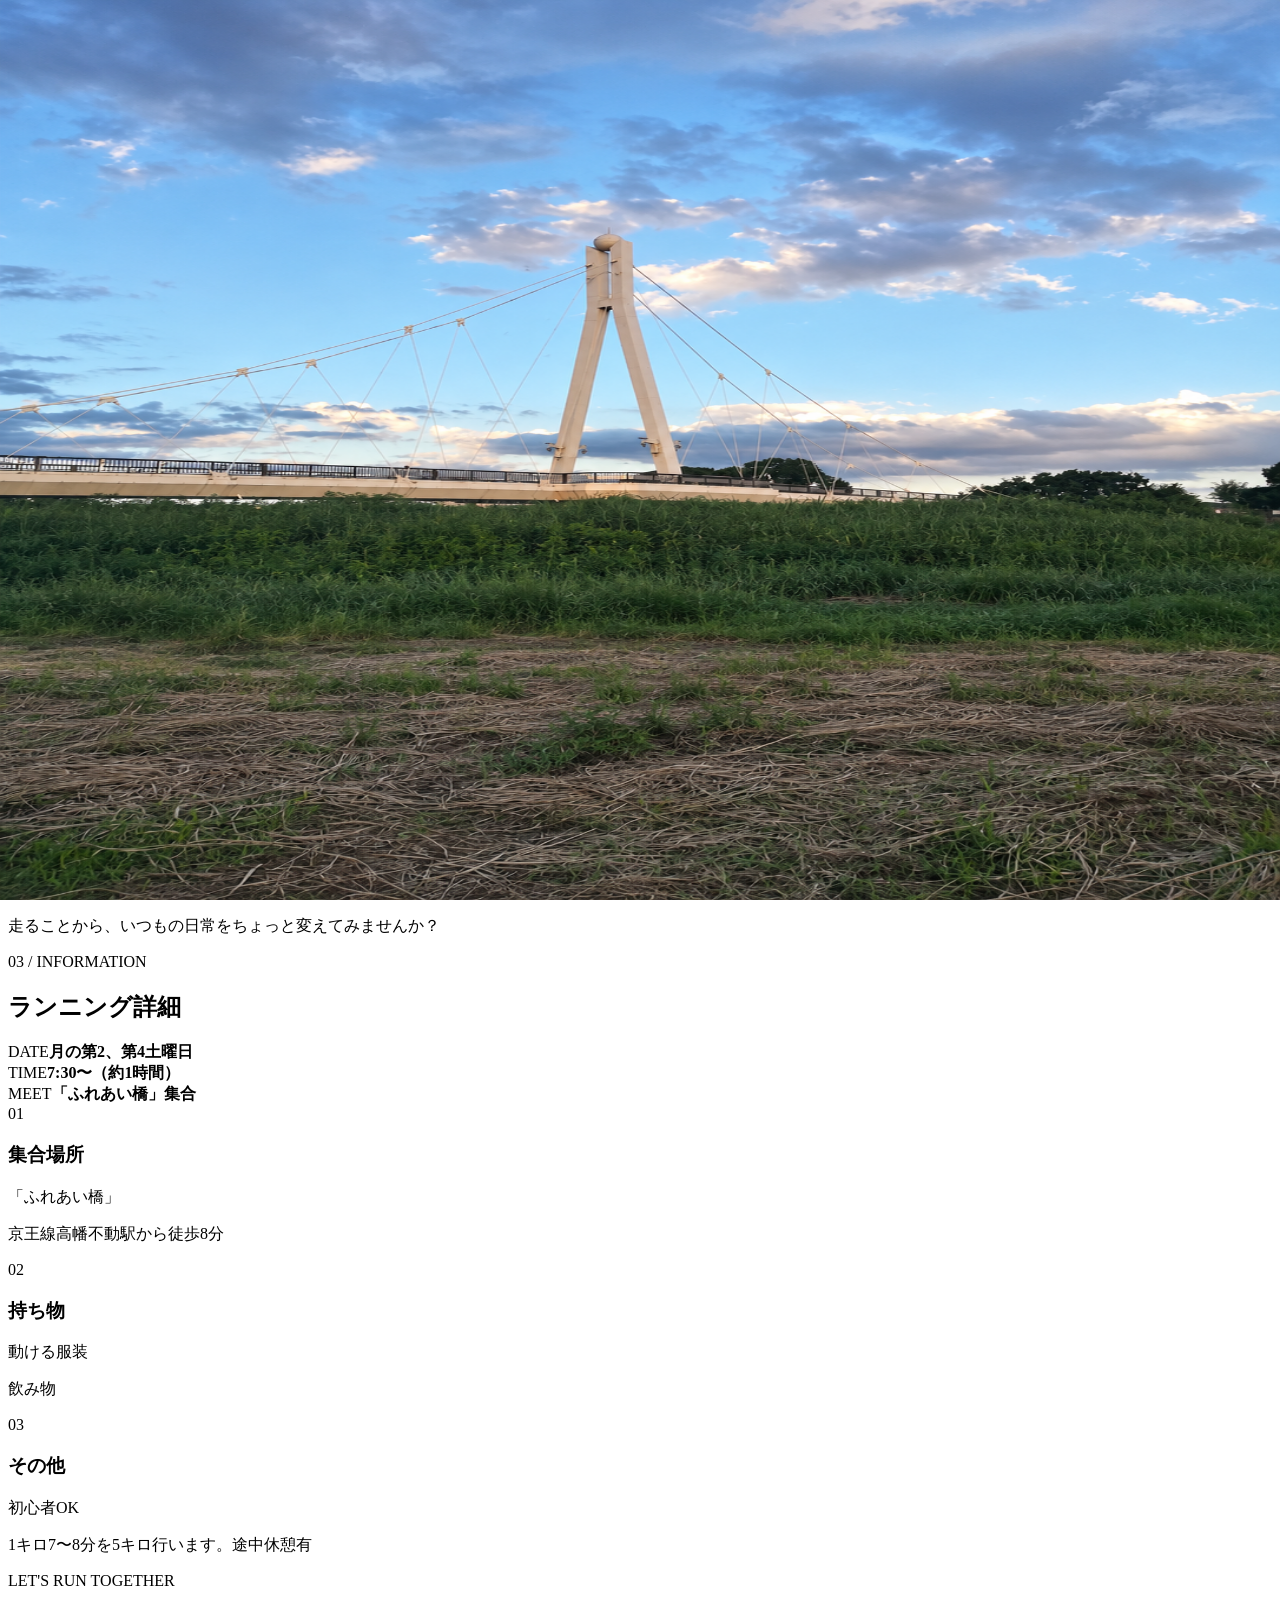
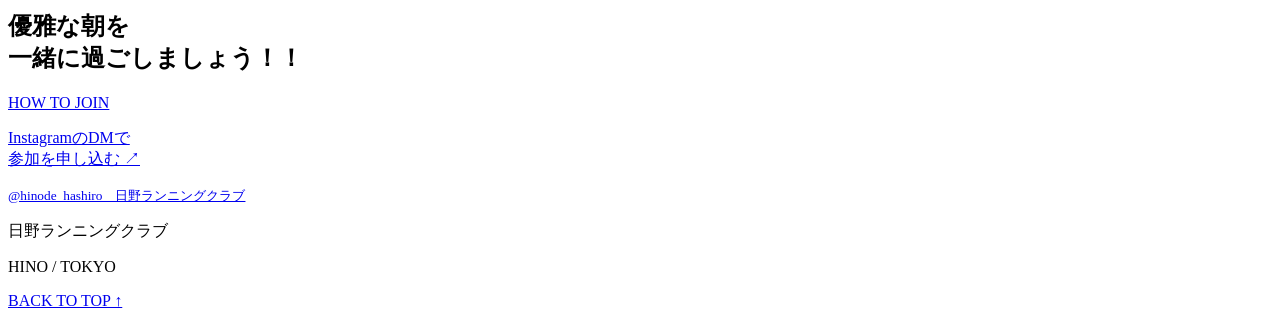
==== index.html @ 9626b70d "Publish site to GitHub Pages" ====
<!DOCTYPE html><html lang="ja"><head><meta charSet="utf-8"/><meta name="viewport" content="width=device-width, initial-scale=1"/><link rel="preload" as="image" href="/images/running-main-clean.png"/><link rel="stylesheet" href="/hino-running-club/_next/static/css/2978cba6d5c0ed06.css" data-precedence="next"/><link rel="preload" as="script" fetchPriority="low" href="/hino-running-club/_next/static/chunks/webpack-85ed80e4ff991fd9.js"/><script src="/hino-running-club/_next/static/chunks/4bd1b696-215e5051988c3dde.js" async=""></script><script src="/hino-running-club/_next/static/chunks/794-f19c7b8fbf1044ca.js" async=""></script><script src="/hino-running-club/_next/static/chunks/main-app-6610b5e70b586b48.js" async=""></script><script src="/hino-running-club/_next/static/chunks/437-804096dbaada6fb6.js" async=""></script><script src="/hino-running-club/_next/static/chunks/app/page-9468b828bb582fc2.js" async=""></script><title>日野ランニングクラブ | 一緒に走ろう。</title><meta name="description" content="走ることをきっかけに、人とつながる。日野ランニングクラブは月の第2・第4土曜日、朝7:30から活動しています。"/><script src="/hino-running-club/_next/static/chunks/polyfills-42372ed130431b0a.js" noModule=""></script></head><body><div hidden=""><!--$--><!--/$--></div><main><header class="nav-shell"><a class="brand" href="#top" aria-label="日野ランニングクラブ ホーム"><span class="brand-mark">HRC</span><span>HINO RUNNING CLUB</span></a><nav aria-label="ページ内ナビゲーション"><a href="#message">MESSAGE</a><a href="#information">INFORMATION</a><a class="nav-cta" href="#join">JOIN US</a></nav></header><section class="hero" id="top"><div class="hero-photo"><img alt="大会のコースを走る日野ランニングクラブのメンバー" decoding="async" data-nimg="fill" style="position:absolute;height:100%;width:100%;left:0;top:0;right:0;bottom:0;color:transparent" src="/images/running-main-clean.png"/><span class="photo-index">01 — RUN TOGETHER</span></div><div class="hero-copy"><p class="eyebrow">LOCAL COMMUNITY / HINO</p><h1>一緒に<br/>走ろう。</h1><p class="hero-lead">ランニングをきっかけに、<br/>新しい人間関係を作りたい！！</p><div class="hero-actions"><a href="#information">ランニング詳細</a><span>SCROLL TO EXPLORE</span></div></div></section><section class="intro-strip" aria-label="クラブの特徴"><p>陸上未経験歓迎</p><p>一人参加OK</p><p>完全無料</p></section><section class="message section-grid" id="message"><div class="section-label"><span>02</span><p>MESSAGE</p></div><div class="message-main"><h2>いつもの日常に<br/>ちょっとした刺激を</h2><div class="message-photo"><img alt="夜景を眺める日野ランニングクラブ代表" loading="lazy" decoding="async" data-nimg="fill" style="position:absolute;height:100%;width:100%;left:0;top:0;right:0;bottom:0;color:transparent" src="/images/message-clean.png"/></div></div><div class="message-copy"><p>大学生、社会人になってからは、学校や職場と家を行ったりきたりする毎日。</p><p>「新しい友達が欲しい」、「新しいことに挑戦したい」</p><p>そんな思いを持っている人たちが、走ることをきっかけに、人とつながれる場所を作りたいと思ったのが、この活動を始めたきっかけです。</p><p>私自身、小2から高3までずっと野球をしていて大学では一人で走って大会に出たりしていました。</p><p>大学4年間は約50人いるアルバイトのリーダーを務めたり、地方滞在プログラムを受けたりとそこでは学生から社会人まで、年齢も仕事も経歴も違う、いろんな人と出会いました。</p><p>「そんな経験してきたんだ！」「そんな仕事してるんだ！」</p><p>自分とは違う人生を歩んできた人の話は面白くて、刺激をもらえて、自分の世界も広がりました。</p><p>そこで感じたのが、「人って面白いな。」ということ。</p><p>だからこそ、走ることだけが目的ではなく、走ったり、話したり、ご飯を食べたりしながら、新しい友達やつながりが生まれる場所にしたい。</p><p class="closing-line">走ることから、いつもの日常をちょっと変えてみませんか？</p></div></section><section class="information" id="information"><div class="info-photo"><img alt="集合場所のふれあい橋" loading="lazy" decoding="async" data-nimg="fill" style="position:absolute;height:100%;width:100%;left:0;top:0;right:0;bottom:0;color:transparent" src="/images/bridge-clean.png"/></div><div class="info-panel"><div class="info-heading"><p>03 / INFORMATION</p><h2>ランニング詳細</h2></div><div class="facts"><div class="fact"><span>DATE</span><strong>月の第2、第4土曜日</strong></div><div class="fact"><span>TIME</span><strong>7:30〜（約1時間）</strong></div><div class="fact"><span>MEET</span><strong>「ふれあい橋」集合</strong></div></div><div class="detail-grid"><article><span>01</span><h3>集合場所</h3><p>「ふれあい橋」</p><p>京王線高幡不動駅から徒歩8分</p></article><article><span>02</span><h3>持ち物</h3><p>動ける服装</p><p>飲み物</p></article><article><span>03</span><h3>その他</h3><p>初心者OK</p><p>1キロ7〜8分を5キロ行います。途中休憩有</p></article></div></div></section><section class="join" id="join"><div><p class="eyebrow">LET&#x27;S RUN TOGETHER</p><h2>優雅な朝を<br/>一緒に過ごしましょう！！</h2></div><a class="join-card" href="https://www.instagram.com/hinode_hashiro/" target="_blank" rel="noreferrer" aria-label="Instagramで日野ランニングクラブ @hinode_hashiro を開いてDMを送る"><span>HOW TO JOIN</span><p>InstagramのDMで<br/>参加を申し込む ↗</p><small>@hinode_hashiro　日野ランニングクラブ</small></a></section><footer><p>日野ランニングクラブ</p><p>HINO / TOKYO</p><a href="#top">BACK TO TOP ↑</a></footer></main><!--$--><!--/$--><script src="/hino-running-club/_next/static/chunks/webpack-85ed80e4ff991fd9.js" id="_R_" async=""></script><script>(self.__next_f=self.__next_f||[]).push([0])</script><script>self.__next_f.push([1,"1:\"$Sreact.fragment\"\n2:I[7121,[],\"\"]\n3:I[4581,[],\"\"]\n4:I[8437,[\"437\",\"static/chunks/437-804096dbaada6fb6.js\",\"974\",\"static/chunks/app/page-9468b828bb582fc2.js\"],\"Image\"]\nb:I[7123,[],\"default\",1]\n:HL[\"/hino-running-club/_next/static/css/2978cba6d5c0ed06.css\",\"style\"]\n"])</script><script>self.__next_f.push([1,"0:{\"P\":null,\"c\":[\"\",\"\"],\"q\":\"\",\"i\":false,\"f\":[[[\"\",{\"children\":[\"__PAGE__\",{}]},\"$undefined\",\"$undefined\",16],[[\"$\",\"$1\",\"c\",{\"children\":[[[\"$\",\"link\",\"0\",{\"rel\":\"stylesheet\",\"href\":\"/hino-running-club/_next/static/css/2978cba6d5c0ed06.css\",\"precedence\":\"next\",\"crossOrigin\":\"$undefined\",\"nonce\":\"$undefined\"}]],[\"$\",\"html\",null,{\"lang\":\"ja\",\"children\":[\"$\",\"body\",null,{\"children\":[\"$\",\"$L2\",null,{\"parallelRouterKey\":\"children\",\"error\":\"$undefined\",\"errorStyles\":\"$undefined\",\"errorScripts\":\"$undefined\",\"template\":[\"$\",\"$L3\",null,{}],\"templateStyles\":\"$undefined\",\"templateScripts\":\"$undefined\",\"notFound\":[[[\"$\",\"title\",null,{\"children\":\"404: This page could not be found.\"}],[\"$\",\"div\",null,{\"style\":{\"fontFamily\":\"system-ui,\\\"Segoe UI\\\",Roboto,Helvetica,Arial,sans-serif,\\\"Apple Color Emoji\\\",\\\"Segoe UI Emoji\\\"\",\"height\":\"100vh\",\"textAlign\":\"center\",\"display\":\"flex\",\"flexDirection\":\"column\",\"alignItems\":\"center\",\"justifyContent\":\"center\"},\"children\":[\"$\",\"div\",null,{\"children\":[[\"$\",\"style\",null,{\"dangerouslySetInnerHTML\":{\"__html\":\"body{color:#000;background:#fff;margin:0}.next-error-h1{border-right:1px solid rgba(0,0,0,.3)}@media (prefers-color-scheme:dark){body{color:#fff;background:#000}.next-error-h1{border-right:1px solid rgba(255,255,255,.3)}}\"}}],[\"$\",\"h1\",null,{\"className\":\"next-error-h1\",\"style\":{\"display\":\"inline-block\",\"margin\":\"0 20px 0 0\",\"padding\":\"0 23px 0 0\",\"fontSize\":24,\"fontWeight\":500,\"verticalAlign\":\"top\",\"lineHeight\":\"49px\"},\"children\":404}],[\"$\",\"div\",null,{\"style\":{\"display\":\"inline-block\"},\"children\":[\"$\",\"h2\",null,{\"style\":{\"fontSize\":14,\"fontWeight\":400,\"lineHeight\":\"49px\",\"margin\":0},\"children\":\"This page could not be found.\"}]}]]}]}]],[]],\"forbidden\":\"$undefined\",\"unauthorized\":\"$undefined\"}]}]}]]}],{\"children\":[[\"$\",\"$1\",\"c\",{\"children\":[[\"$\",\"main\",null,{\"children\":[[\"$\",\"header\",null,{\"className\":\"nav-shell\",\"children\":[[\"$\",\"a\",null,{\"className\":\"brand\",\"href\":\"#top\",\"aria-label\":\"日野ランニングクラブ ホーム\",\"children\":[[\"$\",\"span\",null,{\"className\":\"brand-mark\",\"children\":\"HRC\"}],[\"$\",\"span\",null,{\"children\":\"HINO RUNNING CLUB\"}]]}],[\"$\",\"nav\",null,{\"aria-label\":\"ページ内ナビゲーション\",\"children\":[[\"$\",\"a\",null,{\"href\":\"#message\",\"children\":\"MESSAGE\"}],[\"$\",\"a\",null,{\"href\":\"#information\",\"children\":\"INFORMATION\"}],[\"$\",\"a\",null,{\"className\":\"nav-cta\",\"href\":\"#join\",\"children\":\"JOIN US\"}]]}]]}],[\"$\",\"section\",null,{\"className\":\"hero\",\"id\":\"top\",\"children\":[[\"$\",\"div\",null,{\"className\":\"hero-photo\",\"children\":[[\"$\",\"$L4\",null,{\"src\":\"/images/running-main-clean.png\",\"alt\":\"大会のコースを走る日野ランニングクラブのメンバー\",\"fill\":true,\"priority\":true,\"sizes\":\"(max-width: 800px) 100vw, 58vw\"}],[\"$\",\"span\",null,{\"className\":\"photo-index\",\"children\":\"01 — RUN TOGETHER\"}]]}],[\"$\",\"div\",null,{\"className\":\"hero-copy\",\"children\":[[\"$\",\"p\",null,{\"className\":\"eyebrow\",\"children\":\"LOCAL COMMUNITY / HINO\"}],[\"$\",\"h1\",null,{\"children\":[\"一緒に\",[\"$\",\"br\",null,{}],\"走ろう。\"]}],[\"$\",\"p\",null,{\"className\":\"hero-lead\",\"children\":[\"ランニングをきっかけに、\",[\"$\",\"br\",null,{}],\"新しい人間関係を作りたい！！\"]}],[\"$\",\"div\",null,{\"className\":\"hero-actions\",\"children\":[[\"$\",\"a\",null,{\"href\":\"#information\",\"children\":\"ランニング詳細\"}],[\"$\",\"span\",null,{\"children\":\"SCROLL TO EXPLORE\"}]]}]]}]]}],[\"$\",\"section\",null,{\"className\":\"intro-strip\",\"aria-label\":\"クラブの特徴\",\"children\":[[\"$\",\"p\",null,{\"children\":\"陸上未経験歓迎\"}],[\"$\",\"p\",null,{\"children\":\"一人参加OK\"}],[\"$\",\"p\",null,{\"children\":\"完全無料\"}]]}],[\"$\",\"section\",null,{\"className\":\"message section-grid\",\"id\":\"message\",\"children\":[[\"$\",\"div\",null,{\"className\":\"section-label\",\"children\":[[\"$\",\"span\",null,{\"children\":\"02\"}],[\"$\",\"p\",null,{\"children\":\"MESSAGE\"}]]}],[\"$\",\"div\",null,{\"className\":\"message-main\",\"children\":[[\"$\",\"h2\",null,{\"children\":[\"いつもの日常に\",[\"$\",\"br\",null,{}],\"ちょっとした刺激を\"]}],[\"$\",\"div\",null,{\"className\":\"message-photo\",\"children\":[\"$\",\"$L4\",null,{\"src\":\"/images/message-clean.png\",\"alt\":\"夜景を眺める日野ランニングクラブ代表\",\"fill\":true,\"sizes\":\"(max-width: 800px) 100vw, 48vw\"}]}]]}],[\"$\",\"div\",null,{\"className\":\"message-copy\",\"children\":[[\"$\",\"p\",null,{\"children\":\"大学生、社会人になってからは、学校や職場と家を行ったりきたりする毎日。\"}],[\"$\",\"p\",null,{\"children\":\"「新しい友達が欲しい」、「新しいことに挑戦したい」\"}],[\"$\",\"p\",null,{\"children\":\"そんな思いを持っている人たちが、走ることをきっかけに、人とつながれる場所を作りたいと思ったのが、この活動を始めたきっかけです。\"}],[\"$\",\"p\",null,{\"children\":\"私自身、小2から高3までずっと野球をしていて大学では一人で走って大会に出たりしていました。\"}],[\"$\",\"p\",null,{\"children\":\"大学4年間は約50人いるアルバイトのリーダーを務めたり、地方滞在プログラムを受けたりとそこでは学生から社会人まで、年齢も仕事も経歴も違う、いろんな人と出会いました。\"}],[\"$\",\"p\",null,{\"children\":\"「そんな経験してきたんだ！」「そんな仕事してるんだ！」\"}],[\"$\",\"p\",null,{\"children\":\"自分とは違う人生を歩んできた人の話は面白くて、刺激をもらえて、自分の世界も広がりました。\"}],[\"$\",\"p\",null,{\"children\":\"そこで感じたのが、「人って面白いな。」ということ。\"}],[\"$\",\"p\",null,{\"children\":\"だからこそ、走ることだけが目的ではなく、走ったり、話したり、ご飯を食べたりしながら、新しい友達やつながりが生まれる場所にしたい。\"}],[\"$\",\"p\",null,{\"className\":\"closing-line\",\"children\":\"走ることから、いつもの日常をちょっと変えてみませんか？\"}]]}]]}],[\"$\",\"section\",null,{\"className\":\"information\",\"id\":\"information\",\"children\":[[\"$\",\"div\",null,{\"className\":\"info-photo\",\"children\":\"$L5\"}],\"$L6\"]}],\"$L7\",\"$L8\"]}],null,\"$L9\"]}],{},null,false,null]},null,false,null],\"$La\",false]],\"m\":\"$undefined\",\"G\":[\"$b\",[]],\"S\":true,\"h\":null,\"s\":\"$undefined\",\"l\":\"$undefined\",\"p\":\"$undefined\",\"d\":\"$undefined\",\"b\":\"GcWHUEdhBxqubiKF5R31A\"}\n"])</script><script>self.__next_f.push([1,"c:I[484,[],\"OutletBoundary\"]\nd:\"$Sreact.suspense\"\nf:I[484,[],\"ViewportBoundary\"]\n11:I[484,[],\"MetadataBoundary\"]\n5:[\"$\",\"$L4\",null,{\"src\":\"/images/bridge-clean.png\",\"alt\":\"集合場所のふれあい橋\",\"fill\":true,\"sizes\":\"100vw\"}]\n6:[\"$\",\"div\",null,{\"className\":\"info-panel\",\"children\":[[\"$\",\"div\",null,{\"className\":\"info-heading\",\"children\":[[\"$\",\"p\",null,{\"children\":\"03 / INFORMATION\"}],[\"$\",\"h2\",null,{\"children\":\"ランニング詳細\"}]]}],[\"$\",\"div\",null,{\"className\":\"facts\",\"children\":[[\"$\",\"div\",\"DATE\",{\"className\":\"fact\",\"children\":[[\"$\",\"span\",null,{\"children\":\"DATE\"}],[\"$\",\"strong\",null,{\"children\":\"月の第2、第4土曜日\"}]]}],[\"$\",\"div\",\"TIME\",{\"className\":\"fact\",\"children\":[[\"$\",\"span\",null,{\"children\":\"TIME\"}],[\"$\",\"strong\",null,{\"children\":\"7:30〜（約1時間）\"}]]}],[\"$\",\"div\",\"MEET\",{\"className\":\"fact\",\"children\":[[\"$\",\"span\",null,{\"children\":\"MEET\"}],[\"$\",\"strong\",null,{\"children\":\"「ふれあい橋」集合\"}]]}]]}],[\"$\",\"div\",null,{\"className\":\"detail-grid\",\"children\":[[\"$\",\"article\",null,{\"children\":[[\"$\",\"span\",null,{\"children\":\"01\"}],[\"$\",\"h3\",null,{\"children\":\"集合場所\"}],[\"$\",\"p\",null,{\"children\":\"「ふれあい橋」\"}],[\"$\",\"p\",null,{\"children\":\"京王線高幡不動駅から徒歩8分\"}]]}],[\"$\",\"article\",null,{\"children\":[[\"$\",\"span\",null,{\"children\":\"02\"}],[\"$\",\"h3\",null,{\"children\":\"持ち物\"}],[\"$\",\"p\",null,{\"children\":\"動ける服装\"}],[\"$\",\"p\",null,{\"children\":\"飲み物\"}]]}],[\"$\",\"article\",null,{\"children\":[[\"$\",\"span\",null,{\"children\":\"03\"}],[\"$\",\"h3\",null,{\"children\":\"その他\"}],[\"$\",\"p\",null,{\"children\":\"初心者OK\"}],[\"$\",\"p\",null,{\"children\":\"1キロ7〜8分を5キロ行います。途中休憩有\"}]]}]]}]]}]\n7:[\"$\",\"section\",null,{\"className\":\"join\",\"id\":\"join\",\"children\":[[\"$\",\"div\",null,{\"children\":[[\"$\",\"p\",null,{\"className\":\"eyebrow\",\"children\":\"LET'S RUN TOGETHER\"}],[\"$\",\"h2\",null,{\"children\":[\"優雅な朝を\",[\"$\",\"br\",null,{}],\"一緒に過ごしましょう！！\"]}]]}],[\"$\",\"a\",null,{\"className\":\"join-card\",\"href\":\"https://www.instagram.com/hinode_hashiro/\",\"target\":\"_blank\",\"rel\":\"noreferrer\",\"aria-label\":\"Instagramで日野ランニングクラブ @hinode_hashiro を開いてDMを送る\",\"children\":[[\"$\",\"span\",null,{\"children\":\"HOW TO JOIN\"}],[\"$\",\"p\",null,{\"children\":[\"InstagramのDMで\",[\"$\",\"br\",null,{}],\"参加を申し込む ↗\"]}],[\"$\",\"small\",null,{\"children\":\"@hinode_hashiro　日野ランニングクラブ\"}]]}]]}]\n8:[\"$\",\"footer\",null,{\"children\":[[\"$\",\"p\",null,{\"children\":\"日野ランニングクラブ\"}],[\"$\",\"p\",null,{\"children\":\"HINO / TOKYO\"}],[\"$\",\"a\",null,{\"href\":\"#top\",\"children\":\"BACK TO TOP ↑\"}]]}]\n9:[\"$\",\"$Lc\",null,{\"children\":[\"$\",\"$d\",null,{\"name\":\"Next.MetadataOutlet\",\"children\":\"$@e\"}]}]\na:[\"$\",\"$1\",\"h\",{\"children\":[null,[\"$\",\"$Lf\",null,{\"children\":\"$L10\"}],[\"$\",\"div\",null,{\"hidden\":true,\"children\":[\"$\",\"$L11\",null,{\"children\":[\"$\",\"$d\",null,{\"name\":\"Next.Metadata\",\"children\":\"$L12\"}]}]}],null]}]\n"])</script><script>self.__next_f.push([1,"10:[[\"$\",\"meta\",\"0\",{\"charSet\":\"utf-8\"}],[\"$\",\"meta\",\"1\",{\"name\":\"viewport\",\"content\":\"width=device-width, initial-scale=1\"}]]\n"])</script><script>self.__next_f.push([1,"e:null\n12:[[\"$\",\"title\",\"0\",{\"children\":\"日野ランニングクラブ | 一緒に走ろう。\"}],[\"$\",\"meta\",\"1\",{\"name\":\"description\",\"content\":\"走ることをきっかけに、人とつながる。日野ランニングクラブは月の第2・第4土曜日、朝7:30から活動しています。\"}]]\n"])</script></body></html>
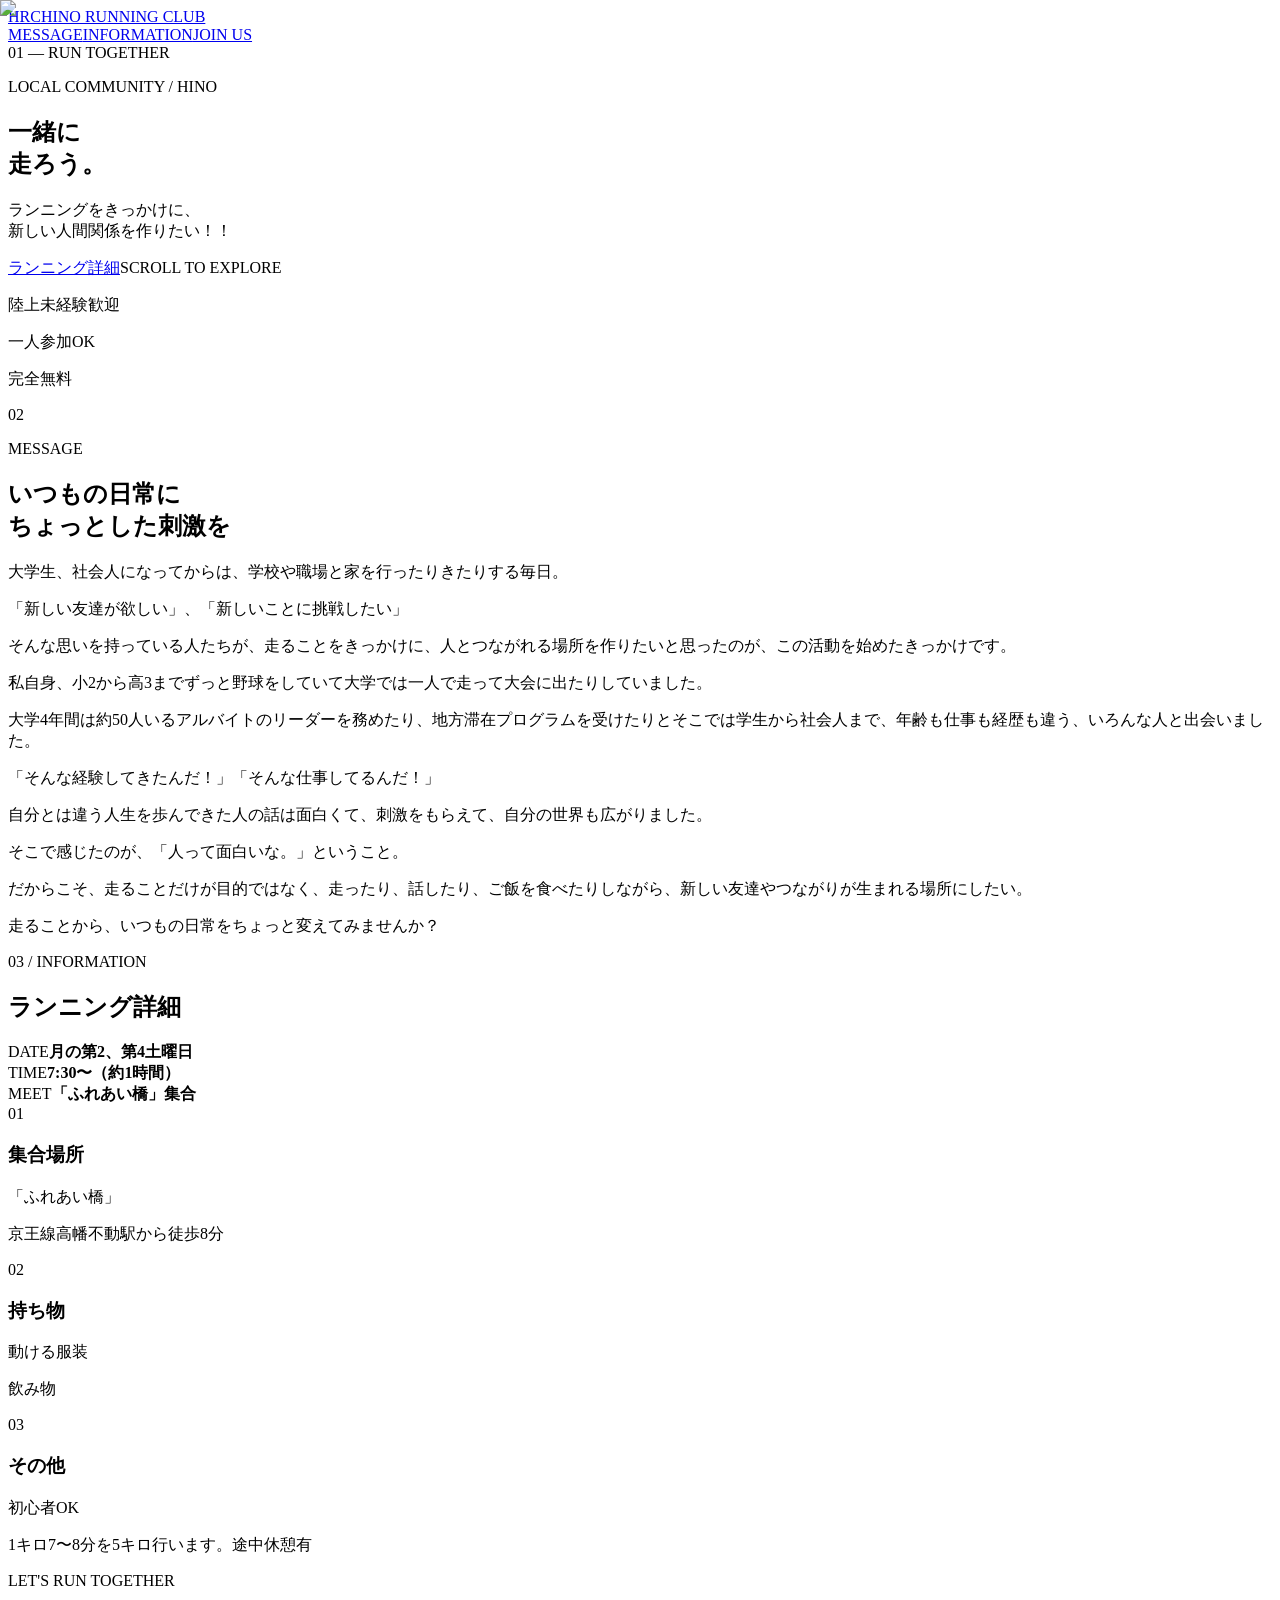
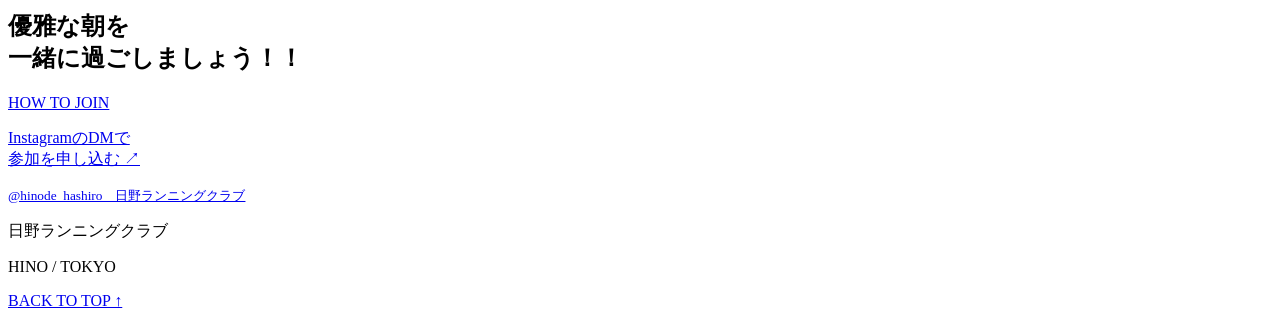
==== commit 37abe61f: "Fix image paths" ====
--- a/index.html
+++ b/index.html
@@ -1 +1 @@
-<!DOCTYPE html><html lang="ja"><head><meta charSet="utf-8"/><meta name="viewport" content="width=device-width, initial-scale=1"/><link rel="preload" as="image" href="/images/running-main-clean.png"/><link rel="stylesheet" href="/hino-running-club/_next/static/css/2978cba6d5c0ed06.css" data-precedence="next"/><link rel="preload" as="script" fetchPriority="low" href="/hino-running-club/_next/static/chunks/webpack-85ed80e4ff991fd9.js"/><script src="/hino-running-club/_next/static/chunks/4bd1b696-215e5051988c3dde.js" async=""></script><script src="/hino-running-club/_next/static/chunks/794-f19c7b8fbf1044ca.js" async=""></script><script src="/hino-running-club/_next/static/chunks/main-app-6610b5e70b586b48.js" async=""></script><script src="/hino-running-club/_next/static/chunks/437-804096dbaada6fb6.js" async=""></script><script src="/hino-running-club/_next/static/chunks/app/page-9468b828bb582fc2.js" async=""></script><title>日野ランニングクラブ | 一緒に走ろう。</title><meta name="description" content="走ることをきっかけに、人とつながる。日野ランニングクラブは月の第2・第4土曜日、朝7:30から活動しています。"/><script src="/hino-running-club/_next/static/chunks/polyfills-42372ed130431b0a.js" noModule=""></script></head><body><div hidden=""><!--$--><!--/$--></div><main><header class="nav-shell"><a class="brand" href="#top" aria-label="日野ランニングクラブ ホーム"><span class="brand-mark">HRC</span><span>HINO RUNNING CLUB</span></a><nav aria-label="ページ内ナビゲーション"><a href="#message">MESSAGE</a><a href="#information">INFORMATION</a><a class="nav-cta" href="#join">JOIN US</a></nav></header><section class="hero" id="top"><div class="hero-photo"><img alt="大会のコースを走る日野ランニングクラブのメンバー" decoding="async" data-nimg="fill" style="position:absolute;height:100%;width:100%;left:0;top:0;right:0;bottom:0;color:transparent" src="/images/running-main-clean.png"/><span class="photo-index">01 — RUN TOGETHER</span></div><div class="hero-copy"><p class="eyebrow">LOCAL COMMUNITY / HINO</p><h1>一緒に<br/>走ろう。</h1><p class="hero-lead">ランニングをきっかけに、<br/>新しい人間関係を作りたい！！</p><div class="hero-actions"><a href="#information">ランニング詳細</a><span>SCROLL TO EXPLORE</span></div></div></section><section class="intro-strip" aria-label="クラブの特徴"><p>陸上未経験歓迎</p><p>一人参加OK</p><p>完全無料</p></section><section class="message section-grid" id="message"><div class="section-label"><span>02</span><p>MESSAGE</p></div><div class="message-main"><h2>いつもの日常に<br/>ちょっとした刺激を</h2><div class="message-photo"><img alt="夜景を眺める日野ランニングクラブ代表" loading="lazy" decoding="async" data-nimg="fill" style="position:absolute;height:100%;width:100%;left:0;top:0;right:0;bottom:0;color:transparent" src="/images/message-clean.png"/></div></div><div class="message-copy"><p>大学生、社会人になってからは、学校や職場と家を行ったりきたりする毎日。</p><p>「新しい友達が欲しい」、「新しいことに挑戦したい」</p><p>そんな思いを持っている人たちが、走ることをきっかけに、人とつながれる場所を作りたいと思ったのが、この活動を始めたきっかけです。</p><p>私自身、小2から高3までずっと野球をしていて大学では一人で走って大会に出たりしていました。</p><p>大学4年間は約50人いるアルバイトのリーダーを務めたり、地方滞在プログラムを受けたりとそこでは学生から社会人まで、年齢も仕事も経歴も違う、いろんな人と出会いました。</p><p>「そんな経験してきたんだ！」「そんな仕事してるんだ！」</p><p>自分とは違う人生を歩んできた人の話は面白くて、刺激をもらえて、自分の世界も広がりました。</p><p>そこで感じたのが、「人って面白いな。」ということ。</p><p>だからこそ、走ることだけが目的ではなく、走ったり、話したり、ご飯を食べたりしながら、新しい友達やつながりが生まれる場所にしたい。</p><p class="closing-line">走ることから、いつもの日常をちょっと変えてみませんか？</p></div></section><section class="information" id="information"><div class="info-photo"><img alt="集合場所のふれあい橋" loading="lazy" decoding="async" data-nimg="fill" style="position:absolute;height:100%;width:100%;left:0;top:0;right:0;bottom:0;color:transparent" src="/images/bridge-clean.png"/></div><div class="info-panel"><div class="info-heading"><p>03 / INFORMATION</p><h2>ランニング詳細</h2></div><div class="facts"><div class="fact"><span>DATE</span><strong>月の第2、第4土曜日</strong></div><div class="fact"><span>TIME</span><strong>7:30〜（約1時間）</strong></div><div class="fact"><span>MEET</span><strong>「ふれあい橋」集合</strong></div></div><div class="detail-grid"><article><span>01</span><h3>集合場所</h3><p>「ふれあい橋」</p><p>京王線高幡不動駅から徒歩8分</p></article><article><span>02</span><h3>持ち物</h3><p>動ける服装</p><p>飲み物</p></article><article><span>03</span><h3>その他</h3><p>初心者OK</p><p>1キロ7〜8分を5キロ行います。途中休憩有</p></article></div></div></section><section class="join" id="join"><div><p class="eyebrow">LET&#x27;S RUN TOGETHER</p><h2>優雅な朝を<br/>一緒に過ごしましょう！！</h2></div><a class="join-card" href="https://www.instagram.com/hinode_hashiro/" target="_blank" rel="noreferrer" aria-label="Instagramで日野ランニングクラブ @hinode_hashiro を開いてDMを送る"><span>HOW TO JOIN</span><p>InstagramのDMで<br/>参加を申し込む ↗</p><small>@hinode_hashiro　日野ランニングクラブ</small></a></section><footer><p>日野ランニングクラブ</p><p>HINO / TOKYO</p><a href="#top">BACK TO TOP ↑</a></footer></main><!--$--><!--/$--><script src="/hino-running-club/_next/static/chunks/webpack-85ed80e4ff991fd9.js" id="_R_" async=""></script><script>(self.__next_f=self.__next_f||[]).push([0])</script><script>self.__next_f.push([1,"1:\"$Sreact.fragment\"\n2:I[7121,[],\"\"]\n3:I[4581,[],\"\"]\n4:I[8437,[\"437\",\"static/chunks/437-804096dbaada6fb6.js\",\"974\",\"static/chunks/app/page-9468b828bb582fc2.js\"],\"Image\"]\nb:I[7123,[],\"default\",1]\n:HL[\"/hino-running-club/_next/static/css/2978cba6d5c0ed06.css\",\"style\"]\n"])</script><script>self.__next_f.push([1,"0:{\"P\":null,\"c\":[\"\",\"\"],\"q\":\"\",\"i\":false,\"f\":[[[\"\",{\"children\":[\"__PAGE__\",{}]},\"$undefined\",\"$undefined\",16],[[\"$\",\"$1\",\"c\",{\"children\":[[[\"$\",\"link\",\"0\",{\"rel\":\"stylesheet\",\"href\":\"/hino-running-club/_next/static/css/2978cba6d5c0ed06.css\",\"precedence\":\"next\",\"crossOrigin\":\"$undefined\",\"nonce\":\"$undefined\"}]],[\"$\",\"html\",null,{\"lang\":\"ja\",\"children\":[\"$\",\"body\",null,{\"children\":[\"$\",\"$L2\",null,{\"parallelRouterKey\":\"children\",\"error\":\"$undefined\",\"errorStyles\":\"$undefined\",\"errorScripts\":\"$undefined\",\"template\":[\"$\",\"$L3\",null,{}],\"templateStyles\":\"$undefined\",\"templateScripts\":\"$undefined\",\"notFound\":[[[\"$\",\"title\",null,{\"children\":\"404: This page could not be found.\"}],[\"$\",\"div\",null,{\"style\":{\"fontFamily\":\"system-ui,\\\"Segoe UI\\\",Roboto,Helvetica,Arial,sans-serif,\\\"Apple Color Emoji\\\",\\\"Segoe UI Emoji\\\"\",\"height\":\"100vh\",\"textAlign\":\"center\",\"display\":\"flex\",\"flexDirection\":\"column\",\"alignItems\":\"center\",\"justifyContent\":\"center\"},\"children\":[\"$\",\"div\",null,{\"children\":[[\"$\",\"style\",null,{\"dangerouslySetInnerHTML\":{\"__html\":\"body{color:#000;background:#fff;margin:0}.next-error-h1{border-right:1px solid rgba(0,0,0,.3)}@media (prefers-color-scheme:dark){body{color:#fff;background:#000}.next-error-h1{border-right:1px solid rgba(255,255,255,.3)}}\"}}],[\"$\",\"h1\",null,{\"className\":\"next-error-h1\",\"style\":{\"display\":\"inline-block\",\"margin\":\"0 20px 0 0\",\"padding\":\"0 23px 0 0\",\"fontSize\":24,\"fontWeight\":500,\"verticalAlign\":\"top\",\"lineHeight\":\"49px\"},\"children\":404}],[\"$\",\"div\",null,{\"style\":{\"display\":\"inline-block\"},\"children\":[\"$\",\"h2\",null,{\"style\":{\"fontSize\":14,\"fontWeight\":400,\"lineHeight\":\"49px\",\"margin\":0},\"children\":\"This page could not be found.\"}]}]]}]}]],[]],\"forbidden\":\"$undefined\",\"unauthorized\":\"$undefined\"}]}]}]]}],{\"children\":[[\"$\",\"$1\",\"c\",{\"children\":[[\"$\",\"main\",null,{\"children\":[[\"$\",\"header\",null,{\"className\":\"nav-shell\",\"children\":[[\"$\",\"a\",null,{\"className\":\"brand\",\"href\":\"#top\",\"aria-label\":\"日野ランニングクラブ ホーム\",\"children\":[[\"$\",\"span\",null,{\"className\":\"brand-mark\",\"children\":\"HRC\"}],[\"$\",\"span\",null,{\"children\":\"HINO RUNNING CLUB\"}]]}],[\"$\",\"nav\",null,{\"aria-label\":\"ページ内ナビゲーション\",\"children\":[[\"$\",\"a\",null,{\"href\":\"#message\",\"children\":\"MESSAGE\"}],[\"$\",\"a\",null,{\"href\":\"#information\",\"children\":\"INFORMATION\"}],[\"$\",\"a\",null,{\"className\":\"nav-cta\",\"href\":\"#join\",\"children\":\"JOIN US\"}]]}]]}],[\"$\",\"section\",null,{\"className\":\"hero\",\"id\":\"top\",\"children\":[[\"$\",\"div\",null,{\"className\":\"hero-photo\",\"children\":[[\"$\",\"$L4\",null,{\"src\":\"/images/running-main-clean.png\",\"alt\":\"大会のコースを走る日野ランニングクラブのメンバー\",\"fill\":true,\"priority\":true,\"sizes\":\"(max-width: 800px) 100vw, 58vw\"}],[\"$\",\"span\",null,{\"className\":\"photo-index\",\"children\":\"01 — RUN TOGETHER\"}]]}],[\"$\",\"div\",null,{\"className\":\"hero-copy\",\"children\":[[\"$\",\"p\",null,{\"className\":\"eyebrow\",\"children\":\"LOCAL COMMUNITY / HINO\"}],[\"$\",\"h1\",null,{\"children\":[\"一緒に\",[\"$\",\"br\",null,{}],\"走ろう。\"]}],[\"$\",\"p\",null,{\"className\":\"hero-lead\",\"children\":[\"ランニングをきっかけに、\",[\"$\",\"br\",null,{}],\"新しい人間関係を作りたい！！\"]}],[\"$\",\"div\",null,{\"className\":\"hero-actions\",\"children\":[[\"$\",\"a\",null,{\"href\":\"#information\",\"children\":\"ランニング詳細\"}],[\"$\",\"span\",null,{\"children\":\"SCROLL TO EXPLORE\"}]]}]]}]]}],[\"$\",\"section\",null,{\"className\":\"intro-strip\",\"aria-label\":\"クラブの特徴\",\"children\":[[\"$\",\"p\",null,{\"children\":\"陸上未経験歓迎\"}],[\"$\",\"p\",null,{\"children\":\"一人参加OK\"}],[\"$\",\"p\",null,{\"children\":\"完全無料\"}]]}],[\"$\",\"section\",null,{\"className\":\"message section-grid\",\"id\":\"message\",\"children\":[[\"$\",\"div\",null,{\"className\":\"section-label\",\"children\":[[\"$\",\"span\",null,{\"children\":\"02\"}],[\"$\",\"p\",null,{\"children\":\"MESSAGE\"}]]}],[\"$\",\"div\",null,{\"className\":\"message-main\",\"children\":[[\"$\",\"h2\",null,{\"children\":[\"いつもの日常に\",[\"$\",\"br\",null,{}],\"ちょっとした刺激を\"]}],[\"$\",\"div\",null,{\"className\":\"message-photo\",\"children\":[\"$\",\"$L4\",null,{\"src\":\"/images/message-clean.png\",\"alt\":\"夜景を眺める日野ランニングクラブ代表\",\"fill\":true,\"sizes\":\"(max-width: 800px) 100vw, 48vw\"}]}]]}],[\"$\",\"div\",null,{\"className\":\"message-copy\",\"children\":[[\"$\",\"p\",null,{\"children\":\"大学生、社会人になってからは、学校や職場と家を行ったりきたりする毎日。\"}],[\"$\",\"p\",null,{\"children\":\"「新しい友達が欲しい」、「新しいことに挑戦したい」\"}],[\"$\",\"p\",null,{\"children\":\"そんな思いを持っている人たちが、走ることをきっかけに、人とつながれる場所を作りたいと思ったのが、この活動を始めたきっかけです。\"}],[\"$\",\"p\",null,{\"children\":\"私自身、小2から高3までずっと野球をしていて大学では一人で走って大会に出たりしていました。\"}],[\"$\",\"p\",null,{\"children\":\"大学4年間は約50人いるアルバイトのリーダーを務めたり、地方滞在プログラムを受けたりとそこでは学生から社会人まで、年齢も仕事も経歴も違う、いろんな人と出会いました。\"}],[\"$\",\"p\",null,{\"children\":\"「そんな経験してきたんだ！」「そんな仕事してるんだ！」\"}],[\"$\",\"p\",null,{\"children\":\"自分とは違う人生を歩んできた人の話は面白くて、刺激をもらえて、自分の世界も広がりました。\"}],[\"$\",\"p\",null,{\"children\":\"そこで感じたのが、「人って面白いな。」ということ。\"}],[\"$\",\"p\",null,{\"children\":\"だからこそ、走ることだけが目的ではなく、走ったり、話したり、ご飯を食べたりしながら、新しい友達やつながりが生まれる場所にしたい。\"}],[\"$\",\"p\",null,{\"className\":\"closing-line\",\"children\":\"走ることから、いつもの日常をちょっと変えてみませんか？\"}]]}]]}],[\"$\",\"section\",null,{\"className\":\"information\",\"id\":\"information\",\"children\":[[\"$\",\"div\",null,{\"className\":\"info-photo\",\"children\":\"$L5\"}],\"$L6\"]}],\"$L7\",\"$L8\"]}],null,\"$L9\"]}],{},null,false,null]},null,false,null],\"$La\",false]],\"m\":\"$undefined\",\"G\":[\"$b\",[]],\"S\":true,\"h\":null,\"s\":\"$undefined\",\"l\":\"$undefined\",\"p\":\"$undefined\",\"d\":\"$undefined\",\"b\":\"GcWHUEdhBxqubiKF5R31A\"}\n"])</script><script>self.__next_f.push([1,"c:I[484,[],\"OutletBoundary\"]\nd:\"$Sreact.suspense\"\nf:I[484,[],\"ViewportBoundary\"]\n11:I[484,[],\"MetadataBoundary\"]\n5:[\"$\",\"$L4\",null,{\"src\":\"/images/bridge-clean.png\",\"alt\":\"集合場所のふれあい橋\",\"fill\":true,\"sizes\":\"100vw\"}]\n6:[\"$\",\"div\",null,{\"className\":\"info-panel\",\"children\":[[\"$\",\"div\",null,{\"className\":\"info-heading\",\"children\":[[\"$\",\"p\",null,{\"children\":\"03 / INFORMATION\"}],[\"$\",\"h2\",null,{\"children\":\"ランニング詳細\"}]]}],[\"$\",\"div\",null,{\"className\":\"facts\",\"children\":[[\"$\",\"div\",\"DATE\",{\"className\":\"fact\",\"children\":[[\"$\",\"span\",null,{\"children\":\"DATE\"}],[\"$\",\"strong\",null,{\"children\":\"月の第2、第4土曜日\"}]]}],[\"$\",\"div\",\"TIME\",{\"className\":\"fact\",\"children\":[[\"$\",\"span\",null,{\"children\":\"TIME\"}],[\"$\",\"strong\",null,{\"children\":\"7:30〜（約1時間）\"}]]}],[\"$\",\"div\",\"MEET\",{\"className\":\"fact\",\"children\":[[\"$\",\"span\",null,{\"children\":\"MEET\"}],[\"$\",\"strong\",null,{\"children\":\"「ふれあい橋」集合\"}]]}]]}],[\"$\",\"div\",null,{\"className\":\"detail-grid\",\"children\":[[\"$\",\"article\",null,{\"children\":[[\"$\",\"span\",null,{\"children\":\"01\"}],[\"$\",\"h3\",null,{\"children\":\"集合場所\"}],[\"$\",\"p\",null,{\"children\":\"「ふれあい橋」\"}],[\"$\",\"p\",null,{\"children\":\"京王線高幡不動駅から徒歩8分\"}]]}],[\"$\",\"article\",null,{\"children\":[[\"$\",\"span\",null,{\"children\":\"02\"}],[\"$\",\"h3\",null,{\"children\":\"持ち物\"}],[\"$\",\"p\",null,{\"children\":\"動ける服装\"}],[\"$\",\"p\",null,{\"children\":\"飲み物\"}]]}],[\"$\",\"article\",null,{\"children\":[[\"$\",\"span\",null,{\"children\":\"03\"}],[\"$\",\"h3\",null,{\"children\":\"その他\"}],[\"$\",\"p\",null,{\"children\":\"初心者OK\"}],[\"$\",\"p\",null,{\"children\":\"1キロ7〜8分を5キロ行います。途中休憩有\"}]]}]]}]]}]\n7:[\"$\",\"section\",null,{\"className\":\"join\",\"id\":\"join\",\"children\":[[\"$\",\"div\",null,{\"children\":[[\"$\",\"p\",null,{\"className\":\"eyebrow\",\"children\":\"LET'S RUN TOGETHER\"}],[\"$\",\"h2\",null,{\"children\":[\"優雅な朝を\",[\"$\",\"br\",null,{}],\"一緒に過ごしましょう！！\"]}]]}],[\"$\",\"a\",null,{\"className\":\"join-card\",\"href\":\"https://www.instagram.com/hinode_hashiro/\",\"target\":\"_blank\",\"rel\":\"noreferrer\",\"aria-label\":\"Instagramで日野ランニングクラブ @hinode_hashiro を開いてDMを送る\",\"children\":[[\"$\",\"span\",null,{\"children\":\"HOW TO JOIN\"}],[\"$\",\"p\",null,{\"children\":[\"InstagramのDMで\",[\"$\",\"br\",null,{}],\"参加を申し込む ↗\"]}],[\"$\",\"small\",null,{\"children\":\"@hinode_hashiro　日野ランニングクラブ\"}]]}]]}]\n8:[\"$\",\"footer\",null,{\"children\":[[\"$\",\"p\",null,{\"children\":\"日野ランニングクラブ\"}],[\"$\",\"p\",null,{\"children\":\"HINO / TOKYO\"}],[\"$\",\"a\",null,{\"href\":\"#top\",\"children\":\"BACK TO TOP ↑\"}]]}]\n9:[\"$\",\"$Lc\",null,{\"children\":[\"$\",\"$d\",null,{\"name\":\"Next.MetadataOutlet\",\"children\":\"$@e\"}]}]\na:[\"$\",\"$1\",\"h\",{\"children\":[null,[\"$\",\"$Lf\",null,{\"children\":\"$L10\"}],[\"$\",\"div\",null,{\"hidden\":true,\"children\":[\"$\",\"$L11\",null,{\"children\":[\"$\",\"$d\",null,{\"name\":\"Next.Metadata\",\"children\":\"$L12\"}]}]}],null]}]\n"])</script><script>self.__next_f.push([1,"10:[[\"$\",\"meta\",\"0\",{\"charSet\":\"utf-8\"}],[\"$\",\"meta\",\"1\",{\"name\":\"viewport\",\"content\":\"width=device-width, initial-scale=1\"}]]\n"])</script><script>self.__next_f.push([1,"e:null\n12:[[\"$\",\"title\",\"0\",{\"children\":\"日野ランニングクラブ | 一緒に走ろう。\"}],[\"$\",\"meta\",\"1\",{\"name\":\"description\",\"content\":\"走ることをきっかけに、人とつながる。日野ランニングクラブは月の第2・第4土曜日、朝7:30から活動しています。\"}]]\n"])</script></body></html>+<!DOCTYPE html><html lang="ja"><head><meta charSet="utf-8"/><meta name="viewport" content="width=device-width, initial-scale=1"/><link rel="preload" as="image" href="/hino-running-club/images/running-main-clean.png"/><link rel="stylesheet" href="/hino-running-club/_next/static/css/3d9ed4b45599daa2.css" data-precedence="next"/><link rel="preload" as="script" fetchPriority="low" href="/hino-running-club/_next/static/chunks/webpack-85ed80e4ff991fd9.js"/><script src="/hino-running-club/_next/static/chunks/4bd1b696-215e5051988c3dde.js" async=""></script><script src="/hino-running-club/_next/static/chunks/794-f19c7b8fbf1044ca.js" async=""></script><script src="/hino-running-club/_next/static/chunks/main-app-6610b5e70b586b48.js" async=""></script><script src="/hino-running-club/_next/static/chunks/437-804096dbaada6fb6.js" async=""></script><script src="/hino-running-club/_next/static/chunks/app/page-9468b828bb582fc2.js" async=""></script><title>日野ランニングクラブ | 一緒に走ろう。</title><meta name="description" content="走ることをきっかけに、人とつながる。日野ランニングクラブは月の第2・第4土曜日、朝7:30から活動しています。"/><script src="/hino-running-club/_next/static/chunks/polyfills-42372ed130431b0a.js" noModule=""></script></head><body><div hidden=""><!--$--><!--/$--></div><main><header class="nav-shell"><a class="brand" href="#top" aria-label="日野ランニングクラブ ホーム"><span class="brand-mark">HRC</span><span>HINO RUNNING CLUB</span></a><nav aria-label="ページ内ナビゲーション"><a href="#message">MESSAGE</a><a href="#information">INFORMATION</a><a class="nav-cta" href="#join">JOIN US</a></nav></header><section class="hero" id="top"><div class="hero-photo"><img alt="大会のコースを走る日野ランニングクラブのメンバー" decoding="async" data-nimg="fill" style="position:absolute;height:100%;width:100%;left:0;top:0;right:0;bottom:0;color:transparent" src="/hino-running-club/images/running-main-clean.png"/><span class="photo-index">01 — RUN TOGETHER</span></div><div class="hero-copy"><p class="eyebrow">LOCAL COMMUNITY / HINO</p><h1>一緒に<br/>走ろう。</h1><p class="hero-lead">ランニングをきっかけに、<br/>新しい人間関係を作りたい！！</p><div class="hero-actions"><a href="#information">ランニング詳細</a><span>SCROLL TO EXPLORE</span></div></div></section><section class="intro-strip" aria-label="クラブの特徴"><p>陸上未経験歓迎</p><p>一人参加OK</p><p>完全無料</p></section><section class="message section-grid" id="message"><div class="section-label"><span>02</span><p>MESSAGE</p></div><div class="message-main"><h2>いつもの日常に<br/>ちょっとした刺激を</h2><div class="message-photo"><img alt="夜景を眺める日野ランニングクラブ代表" loading="lazy" decoding="async" data-nimg="fill" style="position:absolute;height:100%;width:100%;left:0;top:0;right:0;bottom:0;color:transparent" src="/hino-running-club/images/message-clean.png"/></div></div><div class="message-copy"><p>大学生、社会人になってからは、学校や職場と家を行ったりきたりする毎日。</p><p>「新しい友達が欲しい」、「新しいことに挑戦したい」</p><p>そんな思いを持っている人たちが、走ることをきっかけに、人とつながれる場所を作りたいと思ったのが、この活動を始めたきっかけです。</p><p>私自身、小2から高3までずっと野球をしていて大学では一人で走って大会に出たりしていました。</p><p>大学4年間は約50人いるアルバイトのリーダーを務めたり、地方滞在プログラムを受けたりとそこでは学生から社会人まで、年齢も仕事も経歴も違う、いろんな人と出会いました。</p><p>「そんな経験してきたんだ！」「そんな仕事してるんだ！」</p><p>自分とは違う人生を歩んできた人の話は面白くて、刺激をもらえて、自分の世界も広がりました。</p><p>そこで感じたのが、「人って面白いな。」ということ。</p><p>だからこそ、走ることだけが目的ではなく、走ったり、話したり、ご飯を食べたりしながら、新しい友達やつながりが生まれる場所にしたい。</p><p class="closing-line">走ることから、いつもの日常をちょっと変えてみませんか？</p></div></section><section class="information" id="information"><div class="info-photo"><img alt="集合場所のふれあい橋" loading="lazy" decoding="async" data-nimg="fill" style="position:absolute;height:100%;width:100%;left:0;top:0;right:0;bottom:0;color:transparent" src="/hino-running-club/images/bridge-clean.png"/></div><div class="info-panel"><div class="info-heading"><p>03 / INFORMATION</p><h2>ランニング詳細</h2></div><div class="facts"><div class="fact"><span>DATE</span><strong>月の第2、第4土曜日</strong></div><div class="fact"><span>TIME</span><strong>7:30〜（約1時間）</strong></div><div class="fact"><span>MEET</span><strong>「ふれあい橋」集合</strong></div></div><div class="detail-grid"><article><span>01</span><h3>集合場所</h3><p>「ふれあい橋」</p><p>京王線高幡不動駅から徒歩8分</p></article><article><span>02</span><h3>持ち物</h3><p>動ける服装</p><p>飲み物</p></article><article><span>03</span><h3>その他</h3><p>初心者OK</p><p>1キロ7〜8分を5キロ行います。途中休憩有</p></article></div></div></section><section class="join" id="join"><div><p class="eyebrow">LET&#x27;S RUN TOGETHER</p><h2>優雅な朝を<br/>一緒に過ごしましょう！！</h2></div><a class="join-card" href="https://www.instagram.com/hinode_hashiro/" target="_blank" rel="noreferrer" aria-label="Instagramで日野ランニングクラブ @hinode_hashiro を開いてDMを送る"><span>HOW TO JOIN</span><p>InstagramのDMで<br/>参加を申し込む ↗</p><small>@hinode_hashiro　日野ランニングクラブ</small></a></section><footer><p>日野ランニングクラブ</p><p>HINO / TOKYO</p><a href="#top">BACK TO TOP ↑</a></footer></main><!--$--><!--/$--><script src="/hino-running-club/_next/static/chunks/webpack-85ed80e4ff991fd9.js" id="_R_" async=""></script><script>(self.__next_f=self.__next_f||[]).push([0])</script><script>self.__next_f.push([1,"1:\"$Sreact.fragment\"\n2:I[7121,[],\"\"]\n3:I[4581,[],\"\"]\n4:I[8437,[\"437\",\"static/chunks/437-804096dbaada6fb6.js\",\"974\",\"static/chunks/app/page-9468b828bb582fc2.js\"],\"Image\"]\nb:I[7123,[],\"default\",1]\n:HL[\"/hino-running-club/_next/static/css/3d9ed4b45599daa2.css\",\"style\"]\n"])</script><script>self.__next_f.push([1,"0:{\"P\":null,\"c\":[\"\",\"\"],\"q\":\"\",\"i\":false,\"f\":[[[\"\",{\"children\":[\"__PAGE__\",{}]},\"$undefined\",\"$undefined\",16],[[\"$\",\"$1\",\"c\",{\"children\":[[[\"$\",\"link\",\"0\",{\"rel\":\"stylesheet\",\"href\":\"/hino-running-club/_next/static/css/3d9ed4b45599daa2.css\",\"precedence\":\"next\",\"crossOrigin\":\"$undefined\",\"nonce\":\"$undefined\"}]],[\"$\",\"html\",null,{\"lang\":\"ja\",\"children\":[\"$\",\"body\",null,{\"children\":[\"$\",\"$L2\",null,{\"parallelRouterKey\":\"children\",\"error\":\"$undefined\",\"errorStyles\":\"$undefined\",\"errorScripts\":\"$undefined\",\"template\":[\"$\",\"$L3\",null,{}],\"templateStyles\":\"$undefined\",\"templateScripts\":\"$undefined\",\"notFound\":[[[\"$\",\"title\",null,{\"children\":\"404: This page could not be found.\"}],[\"$\",\"div\",null,{\"style\":{\"fontFamily\":\"system-ui,\\\"Segoe UI\\\",Roboto,Helvetica,Arial,sans-serif,\\\"Apple Color Emoji\\\",\\\"Segoe UI Emoji\\\"\",\"height\":\"100vh\",\"textAlign\":\"center\",\"display\":\"flex\",\"flexDirection\":\"column\",\"alignItems\":\"center\",\"justifyContent\":\"center\"},\"children\":[\"$\",\"div\",null,{\"children\":[[\"$\",\"style\",null,{\"dangerouslySetInnerHTML\":{\"__html\":\"body{color:#000;background:#fff;margin:0}.next-error-h1{border-right:1px solid rgba(0,0,0,.3)}@media (prefers-color-scheme:dark){body{color:#fff;background:#000}.next-error-h1{border-right:1px solid rgba(255,255,255,.3)}}\"}}],[\"$\",\"h1\",null,{\"className\":\"next-error-h1\",\"style\":{\"display\":\"inline-block\",\"margin\":\"0 20px 0 0\",\"padding\":\"0 23px 0 0\",\"fontSize\":24,\"fontWeight\":500,\"verticalAlign\":\"top\",\"lineHeight\":\"49px\"},\"children\":404}],[\"$\",\"div\",null,{\"style\":{\"display\":\"inline-block\"},\"children\":[\"$\",\"h2\",null,{\"style\":{\"fontSize\":14,\"fontWeight\":400,\"lineHeight\":\"49px\",\"margin\":0},\"children\":\"This page could not be found.\"}]}]]}]}]],[]],\"forbidden\":\"$undefined\",\"unauthorized\":\"$undefined\"}]}]}]]}],{\"children\":[[\"$\",\"$1\",\"c\",{\"children\":[[\"$\",\"main\",null,{\"children\":[[\"$\",\"header\",null,{\"className\":\"nav-shell\",\"children\":[[\"$\",\"a\",null,{\"className\":\"brand\",\"href\":\"#top\",\"aria-label\":\"日野ランニングクラブ ホーム\",\"children\":[[\"$\",\"span\",null,{\"className\":\"brand-mark\",\"children\":\"HRC\"}],[\"$\",\"span\",null,{\"children\":\"HINO RUNNING CLUB\"}]]}],[\"$\",\"nav\",null,{\"aria-label\":\"ページ内ナビゲーション\",\"children\":[[\"$\",\"a\",null,{\"href\":\"#message\",\"children\":\"MESSAGE\"}],[\"$\",\"a\",null,{\"href\":\"#information\",\"children\":\"INFORMATION\"}],[\"$\",\"a\",null,{\"className\":\"nav-cta\",\"href\":\"#join\",\"children\":\"JOIN US\"}]]}]]}],[\"$\",\"section\",null,{\"className\":\"hero\",\"id\":\"top\",\"children\":[[\"$\",\"div\",null,{\"className\":\"hero-photo\",\"children\":[[\"$\",\"$L4\",null,{\"src\":\"/hino-running-club/images/running-main-clean.png\",\"alt\":\"大会のコースを走る日野ランニングクラブのメンバー\",\"fill\":true,\"priority\":true,\"sizes\":\"(max-width: 800px) 100vw, 58vw\"}],[\"$\",\"span\",null,{\"className\":\"photo-index\",\"children\":\"01 — RUN TOGETHER\"}]]}],[\"$\",\"div\",null,{\"className\":\"hero-copy\",\"children\":[[\"$\",\"p\",null,{\"className\":\"eyebrow\",\"children\":\"LOCAL COMMUNITY / HINO\"}],[\"$\",\"h1\",null,{\"children\":[\"一緒に\",[\"$\",\"br\",null,{}],\"走ろう。\"]}],[\"$\",\"p\",null,{\"className\":\"hero-lead\",\"children\":[\"ランニングをきっかけに、\",[\"$\",\"br\",null,{}],\"新しい人間関係を作りたい！！\"]}],[\"$\",\"div\",null,{\"className\":\"hero-actions\",\"children\":[[\"$\",\"a\",null,{\"href\":\"#information\",\"children\":\"ランニング詳細\"}],[\"$\",\"span\",null,{\"children\":\"SCROLL TO EXPLORE\"}]]}]]}]]}],[\"$\",\"section\",null,{\"className\":\"intro-strip\",\"aria-label\":\"クラブの特徴\",\"children\":[[\"$\",\"p\",null,{\"children\":\"陸上未経験歓迎\"}],[\"$\",\"p\",null,{\"children\":\"一人参加OK\"}],[\"$\",\"p\",null,{\"children\":\"完全無料\"}]]}],[\"$\",\"section\",null,{\"className\":\"message section-grid\",\"id\":\"message\",\"children\":[[\"$\",\"div\",null,{\"className\":\"section-label\",\"children\":[[\"$\",\"span\",null,{\"children\":\"02\"}],[\"$\",\"p\",null,{\"children\":\"MESSAGE\"}]]}],[\"$\",\"div\",null,{\"className\":\"message-main\",\"children\":[[\"$\",\"h2\",null,{\"children\":[\"いつもの日常に\",[\"$\",\"br\",null,{}],\"ちょっとした刺激を\"]}],[\"$\",\"div\",null,{\"className\":\"message-photo\",\"children\":[\"$\",\"$L4\",null,{\"src\":\"/hino-running-club/images/message-clean.png\",\"alt\":\"夜景を眺める日野ランニングクラブ代表\",\"fill\":true,\"sizes\":\"(max-width: 800px) 100vw, 48vw\"}]}]]}],[\"$\",\"div\",null,{\"className\":\"message-copy\",\"children\":[[\"$\",\"p\",null,{\"children\":\"大学生、社会人になってからは、学校や職場と家を行ったりきたりする毎日。\"}],[\"$\",\"p\",null,{\"children\":\"「新しい友達が欲しい」、「新しいことに挑戦したい」\"}],[\"$\",\"p\",null,{\"children\":\"そんな思いを持っている人たちが、走ることをきっかけに、人とつながれる場所を作りたいと思ったのが、この活動を始めたきっかけです。\"}],[\"$\",\"p\",null,{\"children\":\"私自身、小2から高3までずっと野球をしていて大学では一人で走って大会に出たりしていました。\"}],[\"$\",\"p\",null,{\"children\":\"大学4年間は約50人いるアルバイトのリーダーを務めたり、地方滞在プログラムを受けたりとそこでは学生から社会人まで、年齢も仕事も経歴も違う、いろんな人と出会いました。\"}],[\"$\",\"p\",null,{\"children\":\"「そんな経験してきたんだ！」「そんな仕事してるんだ！」\"}],[\"$\",\"p\",null,{\"children\":\"自分とは違う人生を歩んできた人の話は面白くて、刺激をもらえて、自分の世界も広がりました。\"}],[\"$\",\"p\",null,{\"children\":\"そこで感じたのが、「人って面白いな。」ということ。\"}],[\"$\",\"p\",null,{\"children\":\"だからこそ、走ることだけが目的ではなく、走ったり、話したり、ご飯を食べたりしながら、新しい友達やつながりが生まれる場所にしたい。\"}],[\"$\",\"p\",null,{\"className\":\"closing-line\",\"children\":\"走ることから、いつもの日常をちょっと変えてみませんか？\"}]]}]]}],[\"$\",\"section\",null,{\"className\":\"information\",\"id\":\"information\",\"children\":[\"$L5\",\"$L6\"]}],\"$L7\",\"$L8\"]}],null,\"$L9\"]}],{},null,false,null]},null,false,null],\"$La\",false]],\"m\":\"$undefined\",\"G\":[\"$b\",[]],\"S\":true,\"h\":null,\"s\":\"$undefined\",\"l\":\"$undefined\",\"p\":\"$undefined\",\"d\":\"$undefined\",\"b\":\"S0pY9OMvunKBstpL7agu7\"}\n"])</script><script>self.__next_f.push([1,"c:I[484,[],\"OutletBoundary\"]\nd:\"$Sreact.suspense\"\nf:I[484,[],\"ViewportBoundary\"]\n11:I[484,[],\"MetadataBoundary\"]\n5:[\"$\",\"div\",null,{\"className\":\"info-photo\",\"children\":[\"$\",\"$L4\",null,{\"src\":\"/hino-running-club/images/bridge-clean.png\",\"alt\":\"集合場所のふれあい橋\",\"fill\":true,\"sizes\":\"100vw\"}]}]\n6:[\"$\",\"div\",null,{\"className\":\"info-panel\",\"children\":[[\"$\",\"div\",null,{\"className\":\"info-heading\",\"children\":[[\"$\",\"p\",null,{\"children\":\"03 / INFORMATION\"}],[\"$\",\"h2\",null,{\"children\":\"ランニング詳細\"}]]}],[\"$\",\"div\",null,{\"className\":\"facts\",\"children\":[[\"$\",\"div\",\"DATE\",{\"className\":\"fact\",\"children\":[[\"$\",\"span\",null,{\"children\":\"DATE\"}],[\"$\",\"strong\",null,{\"children\":\"月の第2、第4土曜日\"}]]}],[\"$\",\"div\",\"TIME\",{\"className\":\"fact\",\"children\":[[\"$\",\"span\",null,{\"children\":\"TIME\"}],[\"$\",\"strong\",null,{\"children\":\"7:30〜（約1時間）\"}]]}],[\"$\",\"div\",\"MEET\",{\"className\":\"fact\",\"children\":[[\"$\",\"span\",null,{\"children\":\"MEET\"}],[\"$\",\"strong\",null,{\"children\":\"「ふれあい橋」集合\"}]]}]]}],[\"$\",\"div\",null,{\"className\":\"detail-grid\",\"children\":[[\"$\",\"article\",null,{\"children\":[[\"$\",\"span\",null,{\"children\":\"01\"}],[\"$\",\"h3\",null,{\"children\":\"集合場所\"}],[\"$\",\"p\",null,{\"children\":\"「ふれあい橋」\"}],[\"$\",\"p\",null,{\"children\":\"京王線高幡不動駅から徒歩8分\"}]]}],[\"$\",\"article\",null,{\"children\":[[\"$\",\"span\",null,{\"children\":\"02\"}],[\"$\",\"h3\",null,{\"children\":\"持ち物\"}],[\"$\",\"p\",null,{\"children\":\"動ける服装\"}],[\"$\",\"p\",null,{\"children\":\"飲み物\"}]]}],[\"$\",\"article\",null,{\"children\":[[\"$\",\"span\",null,{\"children\":\"03\"}],[\"$\",\"h3\",null,{\"children\":\"その他\"}],[\"$\",\"p\",null,{\"children\":\"初心者OK\"}],[\"$\",\"p\",null,{\"children\":\"1キロ7〜8分を5キロ行います。途中休憩有\"}]]}]]}]]}]\n7:[\"$\",\"section\",null,{\"className\":\"join\",\"id\":\"join\",\"children\":[[\"$\",\"div\",null,{\"children\":[[\"$\",\"p\",null,{\"className\":\"eyebrow\",\"children\":\"LET'S RUN TOGETHER\"}],[\"$\",\"h2\",null,{\"children\":[\"優雅な朝を\",[\"$\",\"br\",null,{}],\"一緒に過ごしましょう！！\"]}]]}],[\"$\",\"a\",null,{\"className\":\"join-card\",\"href\":\"https://www.instagram.com/hinode_hashiro/\",\"target\":\"_blank\",\"rel\":\"noreferrer\",\"aria-label\":\"Instagramで日野ランニングクラブ @hinode_hashiro を開いてDMを送る\",\"children\":[[\"$\",\"span\",null,{\"children\":\"HOW TO JOIN\"}],[\"$\",\"p\",null,{\"children\":[\"InstagramのDMで\",[\"$\",\"br\",null,{}],\"参加を申し込む ↗\"]}],[\"$\",\"small\",null,{\"children\":\"@hinode_hashiro　日野ランニングクラブ\"}]]}]]}]\n8:[\"$\",\"footer\",null,{\"children\":[[\"$\",\"p\",null,{\"children\":\"日野ランニングクラブ\"}],[\"$\",\"p\",null,{\"children\":\"HINO / TOKYO\"}],[\"$\",\"a\",null,{\"href\":\"#top\",\"children\":\"BACK TO TOP ↑\"}]]}]\n9:[\"$\",\"$Lc\",null,{\"children\":[\"$\",\"$d\",null,{\"name\":\"Next.MetadataOutlet\",\"children\":\"$@e\"}]}]\na:[\"$\",\"$1\",\"h\",{\"children\":[null,[\"$\",\"$Lf\",null,{\"children\":\"$L10\"}],[\"$\",\"div\",null,{\"hidden\":true,\"children\":[\"$\",\"$L11\",null,{\"children\":[\"$\",\"$d\",null,{\"name\":\"Next.Metadata\",\"children\":\"$L12\"}]}]}],null]}]\n"])</script><script>self.__next_f.push([1,"10:[[\"$\",\"meta\",\"0\",{\"charSet\":\"utf-8\"}],[\"$\",\"meta\",\"1\",{\"name\":\"viewport\",\"content\":\"width=device-width, initial-scale=1\"}]]\n"])</script><script>self.__next_f.push([1,"e:null\n12:[[\"$\",\"title\",\"0\",{\"children\":\"日野ランニングクラブ | 一緒に走ろう。\"}],[\"$\",\"meta\",\"1\",{\"name\":\"description\",\"content\":\"走ることをきっかけに、人とつながる。日野ランニングクラブは月の第2・第4土曜日、朝7:30から活動しています。\"}]]\n"])</script></body></html>
